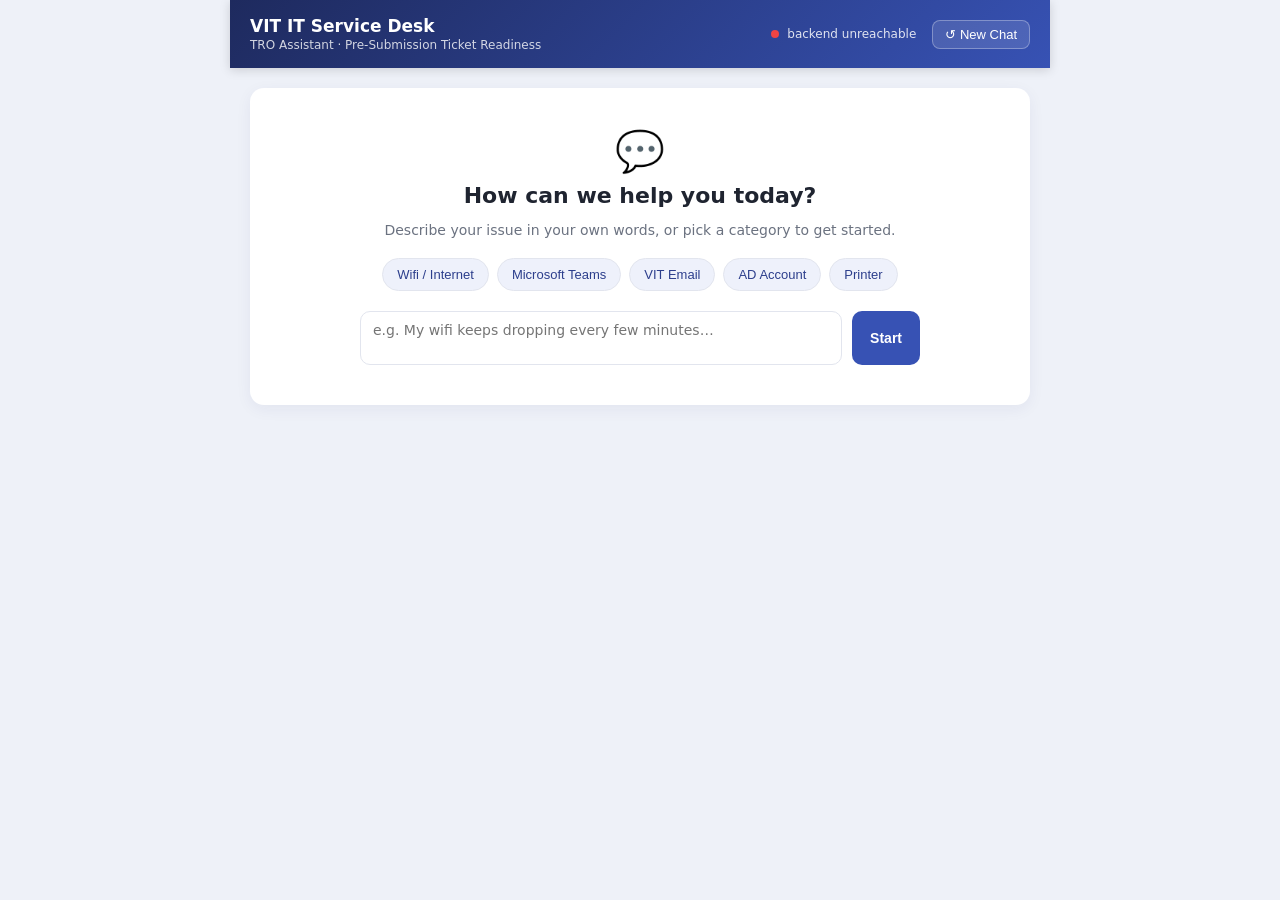
==== frontend/index.html @ 46cead41 "Frontend integration for Agent 1 and Agent 2" ====
<!DOCTYPE html>
<html lang="en">
<head>
  <meta charset="UTF-8" />
  <meta name="viewport" content="width=device-width, initial-scale=1.0" />
  <title>VIT IT Service Desk — TRO Assistant</title>
  <link rel="stylesheet" href="style.css" />
</head>
<body>
  <div class="app">
    <header class="app-header">
      <div class="header-left">
        <div class="header-title">VIT IT Service Desk</div>
        <div class="header-subtitle">TRO Assistant · Pre-Submission Ticket Readiness</div>
      </div>
      <div class="header-right">
        <span id="statusDot" class="status-dot" title="Backend status"></span>
        <span id="statusLabel" class="status-label">checking…</span>
        <button id="newChatBtn" class="btn-ghost" title="Start a new conversation">↺ New Chat</button>
      </div>
    </header>

    <main class="chat-shell">
      <!-- Welcome / empty state -->
      <section id="welcomeState" class="welcome-state">
        <div class="welcome-icon">💬</div>
        <h1>How can we help you today?</h1>
        <p>Describe your issue in your own words, or pick a category to get started.</p>

        <div id="categoryChips" class="chip-row"></div>

        <div class="welcome-input">
          <textarea id="welcomeInput" rows="2" placeholder="e.g. My wifi keeps dropping every few minutes…"></textarea>
          <button id="welcomeSendBtn" class="btn-primary">Start</button>
        </div>
      </section>

      <!-- Active chat -->
      <section id="chatState" class="chat-state hidden">
        <div id="turnBadge" class="turn-badge">Turn 0</div>
        <div id="messages" class="messages"></div>

        <div id="quickReplies" class="chip-row quick-replies hidden"></div>

        <div id="completionCard" class="completion-card hidden"></div>

        <form id="composerForm" class="composer">
          <input
            id="composerInput"
            type="text"
            autocomplete="off"
            placeholder="Type your reply…"
          />
          <button type="submit" id="composerSendBtn" class="btn-primary">Send</button>
        </form>
      </section>
    </main>
  </div>

  <script src="app.js"></script>
</body>
</html>
---- frontend/style.css ----
:root {
  --indigo-900: #1e2a5e;
  --indigo-700: #2c3e8c;
  --indigo-600: #3752b4;
  --indigo-500: #4a63d6;
  --bg: #eef1f8;
  --card-bg: #ffffff;
  --text-main: #1f2430;
  --text-muted: #6b7280;
  --border: #e2e5ee;
  --success: #16a34a;
  --warning: #d97706;
  --danger: #dc2626;
  --radius: 14px;
  font-family: "Segoe UI", system-ui, -apple-system, sans-serif;
}

* { box-sizing: border-box; }

body {
  margin: 0;
  background: var(--bg);
  color: var(--text-main);
  min-height: 100vh;
}

.app {
  max-width: 820px;
  margin: 0 auto;
  min-height: 100vh;
  display: flex;
  flex-direction: column;
  background: var(--bg);
}

/* Header */
.app-header {
  background: linear-gradient(135deg, var(--indigo-900), var(--indigo-600));
  color: white;
  padding: 16px 20px;
  display: flex;
  justify-content: space-between;
  align-items: center;
  position: sticky;
  top: 0;
  z-index: 10;
  box-shadow: 0 2px 10px rgba(0,0,0,0.15);
}

.header-title { font-weight: 700; font-size: 17px; }
.header-subtitle { font-size: 12px; opacity: 0.8; margin-top: 2px; }

.header-right { display: flex; align-items: center; gap: 8px; }

.status-dot {
  width: 8px; height: 8px; border-radius: 50%;
  background: #f59e0b;
  display: inline-block;
}
.status-dot.online { background: #22c55e; }
.status-dot.offline { background: #ef4444; }
.status-label { font-size: 12px; opacity: 0.85; margin-right: 8px; }

.btn-ghost {
  background: rgba(255,255,255,0.12);
  border: 1px solid rgba(255,255,255,0.3);
  color: white;
  border-radius: 8px;
  padding: 6px 12px;
  font-size: 13px;
  cursor: pointer;
}
.btn-ghost:hover { background: rgba(255,255,255,0.22); }

/* Shell */
.chat-shell {
  flex: 1;
  display: flex;
  flex-direction: column;
  padding: 20px;
  gap: 16px;
}

.hidden { display: none !important; }

/* Welcome */
.welcome-state {
  background: var(--card-bg);
  border-radius: var(--radius);
  padding: 40px 28px;
  text-align: center;
  box-shadow: 0 4px 16px rgba(30,42,94,0.06);
}
.welcome-icon { font-size: 40px; margin-bottom: 8px; }
.welcome-state h1 { font-size: 22px; margin: 4px 0; }
.welcome-state p { color: var(--text-muted); font-size: 14px; margin-bottom: 20px; }

.chip-row {
  display: flex;
  flex-wrap: wrap;
  gap: 8px;
  justify-content: center;
  margin-bottom: 20px;
}
.chip {
  background: #eef1fb;
  border: 1px solid var(--border);
  color: var(--indigo-700);
  padding: 8px 14px;
  border-radius: 999px;
  font-size: 13px;
  cursor: pointer;
  transition: background 0.15s;
}
.chip:hover { background: #dde3fb; }

.welcome-input {
  display: flex;
  gap: 10px;
  max-width: 560px;
  margin: 0 auto;
}
.welcome-input textarea {
  flex: 1;
  resize: none;
  border: 1px solid var(--border);
  border-radius: 10px;
  padding: 10px 12px;
  font-size: 14px;
  font-family: inherit;
}

/* Chat state */
.chat-state {
  display: flex;
  flex-direction: column;
  gap: 12px;
  flex: 1;
}

.turn-badge {
  align-self: flex-start;
  background: #dde3fb;
  color: var(--indigo-700);
  font-size: 12px;
  font-weight: 600;
  padding: 4px 10px;
  border-radius: 999px;
}

.messages {
  display: flex;
  flex-direction: column;
  gap: 10px;
  min-height: 200px;
}

.msg-row { display: flex; }
.msg-row.user { justify-content: flex-end; }
.msg-row.assistant, .msg-row.system { justify-content: flex-start; }

.bubble {
  max-width: 78%;
  padding: 10px 14px;
  border-radius: 16px;
  font-size: 14px;
  line-height: 1.45;
  box-shadow: 0 1px 4px rgba(0,0,0,0.06);
}
.bubble.user {
  background: var(--indigo-600);
  color: white;
  border-bottom-right-radius: 4px;
}
.bubble.assistant {
  background: var(--card-bg);
  border: 1px solid var(--border);
  border-bottom-left-radius: 4px;
}
.bubble.system {
  background: #fff7ed;
  border: 1px solid #fde3b0;
  color: #92400e;
  font-style: italic;
}
.bubble.error {
  background: #fef2f2;
  border: 1px solid #fecaca;
  color: var(--danger);
}

.reasoning-toggle {
  display: block;
  margin-top: 6px;
  font-size: 11px;
  color: var(--indigo-500);
  cursor: pointer;
  background: none;
  border: none;
  padding: 0;
}
.reasoning-panel {
  margin-top: 6px;
  font-size: 12px;
  color: var(--text-muted);
  background: #f5f6fb;
  border-radius: 8px;
  padding: 8px 10px;
}
.reasoning-panel .tag {
  display: inline-block;
  background: #e5e9fb;
  color: var(--indigo-700);
  border-radius: 6px;
  padding: 1px 6px;
  margin: 2px 4px 0 0;
  font-size: 11px;
}

.typing-bubble {
  display: inline-flex;
  gap: 4px;
  padding: 12px 16px;
}
.typing-bubble span {
  width: 6px; height: 6px; border-radius: 50%;
  background: var(--text-muted);
  animation: blink 1.2s infinite ease-in-out;
}
.typing-bubble span:nth-child(2) { animation-delay: 0.2s; }
.typing-bubble span:nth-child(3) { animation-delay: 0.4s; }
@keyframes blink { 0%, 80%, 100% { opacity: 0.2; } 40% { opacity: 1; } }

.quick-replies { justify-content: flex-start; }

.composer {
  display: flex;
  gap: 10px;
  background: var(--card-bg);
  padding: 8px;
  border-radius: 12px;
  border: 1px solid var(--border);
}
.composer input {
  flex: 1;
  border: none;
  outline: none;
  font-size: 14px;
  padding: 8px 10px;
}

.btn-primary {
  background: var(--indigo-600);
  color: white;
  border: none;
  border-radius: 10px;
  padding: 10px 18px;
  font-size: 14px;
  font-weight: 600;
  cursor: pointer;
}
.btn-primary:hover { background: var(--indigo-700); }
.btn-primary:disabled { opacity: 0.5; cursor: not-allowed; }

/* Completion cards */
.completion-card {
  border-radius: var(--radius);
  padding: 20px;
  box-shadow: 0 4px 16px rgba(30,42,94,0.08);
}
.completion-card.ready {
  background: #f0fdf4;
  border: 1px solid #bbf7d0;
}
.completion-card.escalated {
  background: #fff7ed;
  border: 1px solid #fed7aa;
}
.completion-card h3 { margin: 0 0 6px 0; font-size: 16px; }
.completion-card .row {
  display: flex;
  justify-content: space-between;
  font-size: 13px;
  padding: 4px 0;
  border-bottom: 1px dashed #d1d5db;
}
.completion-card .row:last-of-type { border-bottom: none; }
.completion-card .row span:first-child { color: var(--text-muted); }
.completion-card .row span:last-child { font-weight: 600; }

@media (max-width: 480px) {
  .chat-shell { padding: 12px; }
  .bubble { max-width: 90%; }
}
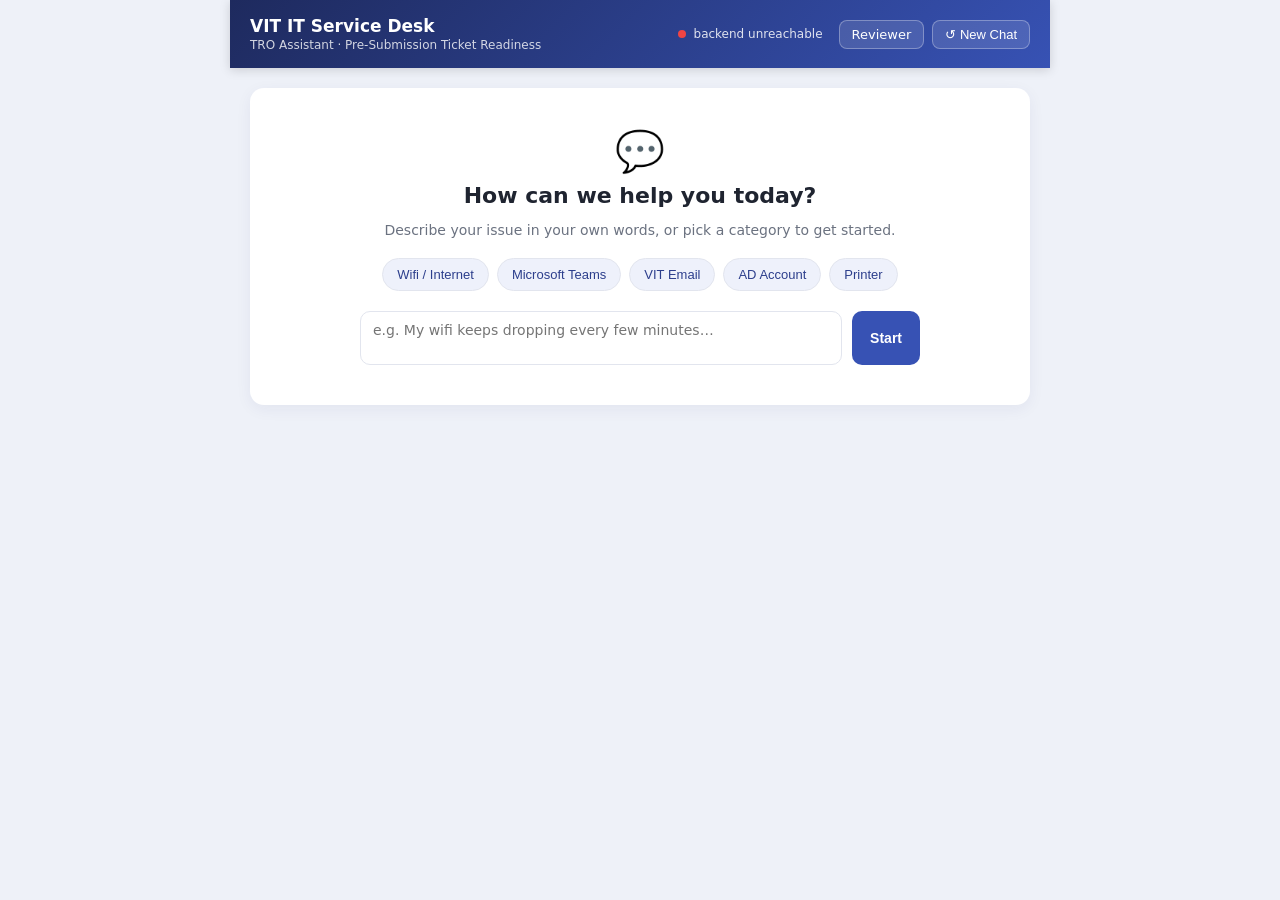
==== commit bd536b60: "feat(frontend): ticket card, deflection feedback, audit trail and reviewer page" ====
--- a/frontend/index.html
+++ b/frontend/index.html
@@ -16,6 +16,7 @@
       <div class="header-right">
         <span id="statusDot" class="status-dot" title="Backend status"></span>
         <span id="statusLabel" class="status-label">checking…</span>
+        <a href="reviewer.html" class="btn-ghost" title="Open the human review queue">Reviewer</a>
         <button id="newChatBtn" class="btn-ghost" title="Start a new conversation">↺ New Chat</button>
       </div>
     </header>
--- a/frontend/style.css
+++ b/frontend/style.css
@@ -277,6 +277,10 @@
   border: 1px solid #fed7aa;
 }
 .completion-card h3 { margin: 0 0 6px 0; font-size: 16px; }
+.completion-card.resolved {
+  background: #eff6ff;
+  border: 1px solid #bfdbfe;
+}
 .completion-card .row {
   display: flex;
   justify-content: space-between;
@@ -287,6 +291,135 @@
 .completion-card .row:last-of-type { border-bottom: none; }
 .completion-card .row span:first-child { color: var(--text-muted); }
 .completion-card .row span:last-child { font-weight: 600; }
+
+/* Tickets, deflection feedback, audit trail (Agents 4-6) */
+a.btn-ghost { text-decoration: none; }
+
+.btn-secondary {
+  background: var(--card-bg);
+  color: var(--indigo-700);
+  border: 1px solid var(--indigo-500);
+  border-radius: 10px;
+  padding: 10px 18px;
+  font-size: 14px;
+  font-weight: 600;
+  cursor: pointer;
+}
+.btn-secondary:hover { background: #eef1fb; }
+.btn-secondary:disabled { opacity: 0.5; cursor: not-allowed; }
+
+.feedback-row {
+  display: flex;
+  flex-wrap: wrap;
+  align-items: center;
+  gap: 10px;
+  margin-top: 14px;
+  font-size: 14px;
+}
+
+.kb-hint {
+  font-size: 13px;
+  color: var(--indigo-700);
+  background: #eef1fb;
+  border: 1px dashed var(--indigo-500);
+  border-radius: 10px;
+  padding: 6px 10px;
+  max-width: 78%;
+}
+
+.notice {
+  background: #fff7ed;
+  border: 1px solid #fed7aa;
+  color: #92400e;
+  border-radius: 8px;
+  padding: 6px 10px;
+  font-size: 13px;
+  margin: 8px 0;
+}
+
+.completion-card .rationale {
+  font-size: 13px;
+  color: var(--text-main);
+  margin-top: 8px;
+  line-height: 1.45;
+}
+
+.jira-link {
+  display: inline-block;
+  margin-top: 10px;
+  font-size: 13px;
+  font-weight: 600;
+  color: var(--indigo-600);
+}
+
+.audit-wrap { margin-top: 12px; }
+.audit-panel {
+  margin-top: 6px;
+  font-size: 12px;
+  overflow-x: auto;
+}
+.audit-table {
+  width: 100%;
+  border-collapse: collapse;
+  background: var(--card-bg);
+}
+.audit-table th, .audit-table td {
+  text-align: left;
+  padding: 4px 8px;
+  border-bottom: 1px solid var(--border);
+}
+.audit-table th { color: var(--text-muted); font-weight: 600; }
+
+/* Reviewer page */
+.review-toolbar {
+  display: flex;
+  flex-wrap: wrap;
+  gap: 10px;
+  align-items: center;
+}
+.review-toolbar select, .review-actions select {
+  border: 1px solid var(--border);
+  border-radius: 8px;
+  padding: 6px 8px;
+  font-size: 13px;
+  font-family: inherit;
+}
+.review-card {
+  background: var(--card-bg);
+  border: 1px solid var(--border);
+  border-radius: var(--radius);
+  padding: 16px 18px;
+  box-shadow: 0 4px 16px rgba(30,42,94,0.06);
+}
+.review-card h3 { margin: 0 0 4px 0; font-size: 15px; }
+.review-meta { font-size: 12px; color: var(--text-muted); margin-bottom: 8px; }
+.review-card blockquote {
+  margin: 6px 0;
+  padding: 6px 10px;
+  background: #f5f6fb;
+  border-left: 3px solid var(--indigo-500);
+  border-radius: 4px;
+  font-size: 13px;
+}
+.review-card .row {
+  display: flex;
+  justify-content: space-between;
+  font-size: 13px;
+  padding: 3px 0;
+  border-bottom: 1px dashed #d1d5db;
+}
+.review-card .row span:first-child { color: var(--text-muted); }
+.review-actions {
+  display: flex;
+  flex-wrap: wrap;
+  gap: 8px;
+  align-items: center;
+  margin-top: 12px;
+}
+.review-result { font-size: 13px; margin-top: 8px; }
+.review-result.ok { color: var(--success); }
+.review-result.err { color: var(--danger); }
+.empty-state { color: var(--text-muted); font-size: 14px; text-align: center; padding: 30px; }
 
 @media (max-width: 480px) {
   .chat-shell { padding: 12px; }
